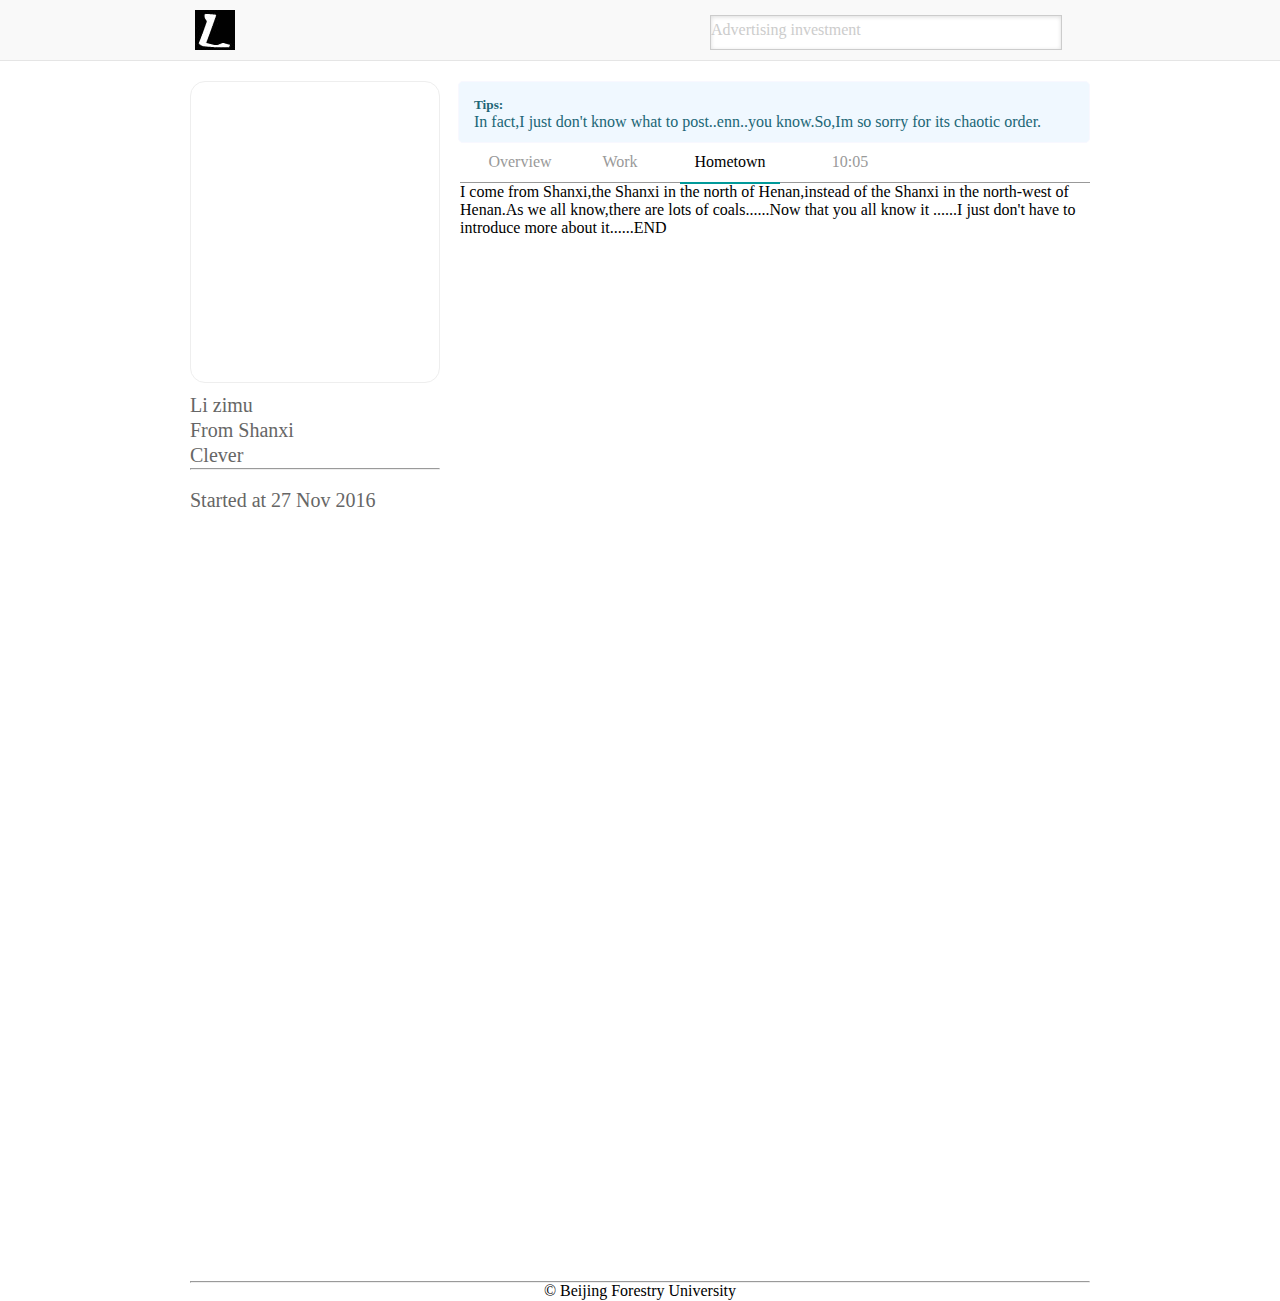
==== Hometown.html @ 44b6c01f "start" ====
<!DOCTYPE html>
<html lang="en">
<head>
	<meta charset="UTF-8">
	<title>Document</title>
	<link rel="stylesheet" href="style.css">
	<script type="text/javascript" src="jquery.js"></script>
	<script>
	$(document).ready(function(){
		$(window).scroll(function(){
			if ($(window).scrollTop()>=142.4){
				$("#litlbanner").css({"position":"fixed","top":"0","left":"38.15%","background-color":"white"});
			}
			else{
				$("#litlbanner").css({"position":"absolute","left":"0"});
			}
		});
	});
	</script>
</head>
<body>
	<div id="banner_hp">
		<div id="header_hp">
			<a href="index.html"><img src="images/logo1.jpg" alt=""></a>
			<div id="form">Advertising investment</div>
		</div>
	</div>
	<div id="container_hp">
		<div id="infor_hp">
			<div id="infor_sp"><img src="images/face.jpg" alt="">
			</div>
			<p>Li zimu</p>
			<p>From Shanxi</p>
			<p>Clever</p>
			<hr><br>
			<p>Started at 27 Nov 2016</p>
		</div>
		<div id="tip"><h5>Tips:</h5><p>In fact,I just don't know what to post..enn..you know.So,Im so sorry for its chaotic order.</p></div>
		<div id="main_hp">
			<div id="litlbanner">
				<a id="Overview" href="Overview.html">Overview</a>
				<a id="Work" href="Work.html">Work</a>
				<a id="Hometown" href="Hometown.html" style="border-bottom: 2px solid #099;color:black">Hometown</a>
				<a id="logining" href="Logining.html">10:05</a>
			</div>
			<p>I come from Shanxi,the Shanxi in the north of Henan,instead of the Shanxi in the north-west of Henan.As we all know,there are lots of coals......Now that you all know it ......I just don't have to introduce more about it......END</p>
		</div>
	</div>
	<div id="footer"><hr><br>©  Beijing Forestry University</div>
</body>
</html>
---- style.css ----
*{
	margin: 0;
	padding: 0;
}
#banner{
	background: linear-gradient(to right,#222,#000);
	height: 40px;
	width: 100%;
	margin: 0 auto;
	position: fixed;
	top: 0;
	left: 0;
	overflow: hidden;
	color:white;
	box-shadow: 0 2px 5px #aaa;
	border-bottom: 1px solid #aaa;
}
#banner p{
	float: right;
	font-size: 20px;
	padding-top: 15px;
}
p{
	font-family: Garamond;
}
#banner:hover{
	overflow: visible;
	background: linear-gradient(to right,#fff,#ccc);
	color: black;
}




#game{
	width: 958px;
	margin: 60px auto;
}
.box1,#tocontent{
	border-left: 50px solid transparent;
    border-right: 50px solid transparent;
    border-bottom: 100px solid #000;
    width: 0px;
    height: 0px;
	background-color: white;
	display: inline-block;
}
#xxx{
	border-left: 500px solid transparent;
    border-right: 500px solid transparent;
    border-top: 500px solid #050;
    border-bottom: 500px solid #050;
    width: 0px;
    height: 0px;
	display: inline-block;
	
}
#banner_hp{
	width: 100%;
	height: 40px;
	padding-top: 10px;
    padding-bottom: 10px;
    background-color: #f9f9f9;
    border-bottom: 1px solid #e5e5e5;
}
#header_hp{
	width: 900px;
	height: 40px;
	margin: 0 auto;
	position: relative;
}
#header_hp a{
	width: 60px;
	height: 40px;
	margin-left: 5px;
	display: inline-block;
}
#form{
	display: inline-block;
	height: 28px;
	width: 350px;
	border: 1px solid #ccc;
	background-color: white;
	color: #ccc;
	position: absolute;
	left: 520px;
	top: 5px;
	padding-top: 5px;
	box-shadow: 0 1px 4px #ddd inset;
}
#container_hp{
	margin: 20px auto;
	width: 900px;
	height: 1000px;
	background-color: white;
}
#infor_hp{
	width: 250px;
	height: 600px;
	float: left;
	
}
#infor_sp{
	width: 248px;
	height: 300px;
	border: 1px solid #eee;
	border-radius: 15px;
	overflow: hidden;
	margin-bottom: 10px;

}
#infor_hp img{
	height: 300px;
}
#infor_hp p{
	color: #666;
	font-size: 20px;
	font-family: Eras Light ITC;
	line-height: 25px;
}
#tip{
	width: 600px;
	height: 30px;
	border: 1px solid #F8F8FF;
	background-color: #F0F8FF;
	float: right;
	padding: 15px;
	color: #206676;
	border-radius: 5px;
}
#main_hp{
	width: 630px;
	height: 800px;
	background: white;
	float: right;
	position: relative;
	padding-top: 39.8px;
}
#litlbanner{
	width: 630px;
	height: 39px;
	border-bottom: 1px solid #999;
	position: absolute;
	top: 0;
	left: 0;
}
#litlbanner a{
	height: 29px;
	width: 100px;
	display: inline-block;
	position: absolute;
	top: 10px;
	color: #999;
	text-align: center;
}
#litlbanner a:link{
	text-decoration: none;
}
#litlbanner a:hover{
	color: black;
}
#Overview{
	left: 10px;
}
#Work{
	left: 110px;
}
#Hometown{
	left: 220px;
}
#logining{
	left: 340px;
}
.push{
	width: 600px;
	height: 99px;
	padding-top: 5px;
	padding-left: 15px;
	padding-bottom: 5px;
	box-shadow: 0 1px 2px #eee;
	margin: 10px;
}
.push_txt{
	width: 560px;
	height: 40px;
	background-color:;
	padding-top: 10px;
	padding-bottom: 10px;
	padding-left: 5px;

}
.push_tim{
	width: 560px;
	height: 20px;
	float: left;
	padding-left: 10px;
	padding-bottom: 15px;
	padding-top: 5px;
	border-top: 1px solid #ccc;
}
.push_tim p{
	width: 300px;
	float: left;
	color: #999;

}
.push_img{
	width: 20px;
	height: 20px;
	float: right;
	overflow: hidden;
}
.push_img:hover{
	cursor: pointer;
}
.push_img img{
	width: 20px;
}
#footer{
	height: 20px;
	width: 900px;
	margin-top: 200px;
	margin-left: auto;
	margin-right: auto;
	text-align: center;
	line-height: 5px;
}
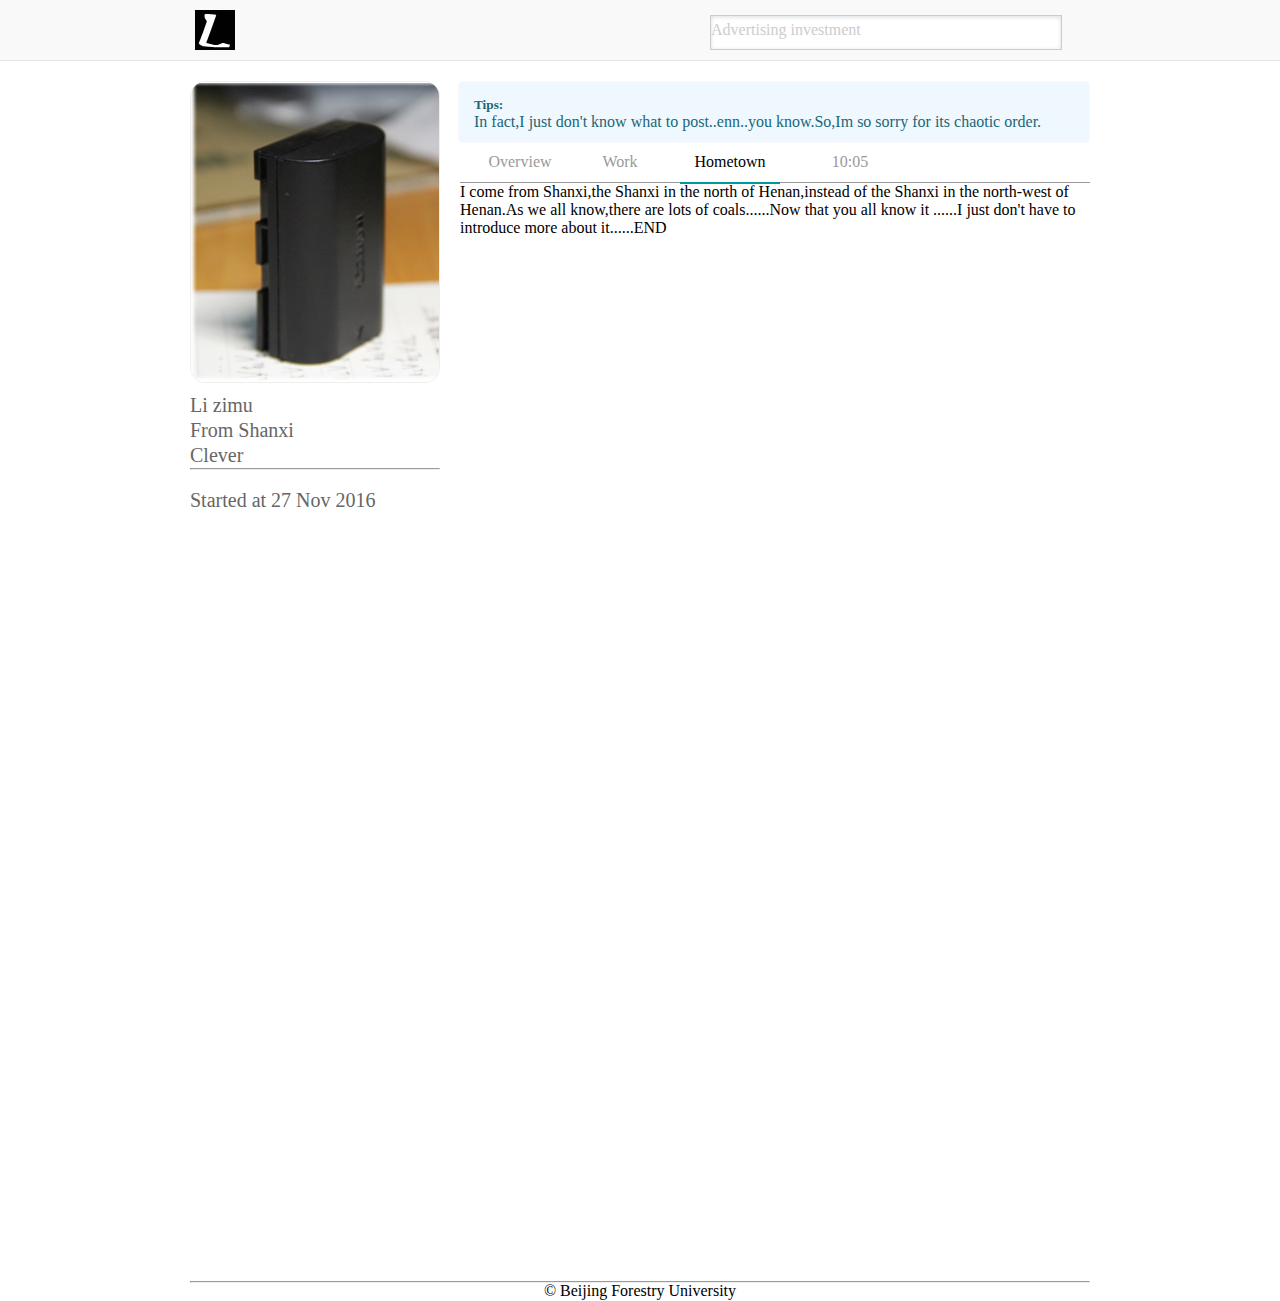
==== commit dffa44de: "Update Hometown.html" ====
--- a/Hometown.html
+++ b/Hometown.html
@@ -27,7 +27,7 @@
 	</div>
 	<div id="container_hp">
 		<div id="infor_hp">
-			<div id="infor_sp"><img src="images/face.jpg" alt="">
+			<div id="infor_sp"><img src="images/face.JPG" alt="">
 			</div>
 			<p>Li zimu</p>
 			<p>From Shanxi</p>
@@ -48,4 +48,4 @@
 	</div>
 	<div id="footer"><hr><br>©  Beijing Forestry University</div>
 </body>
-</html>+</html>
